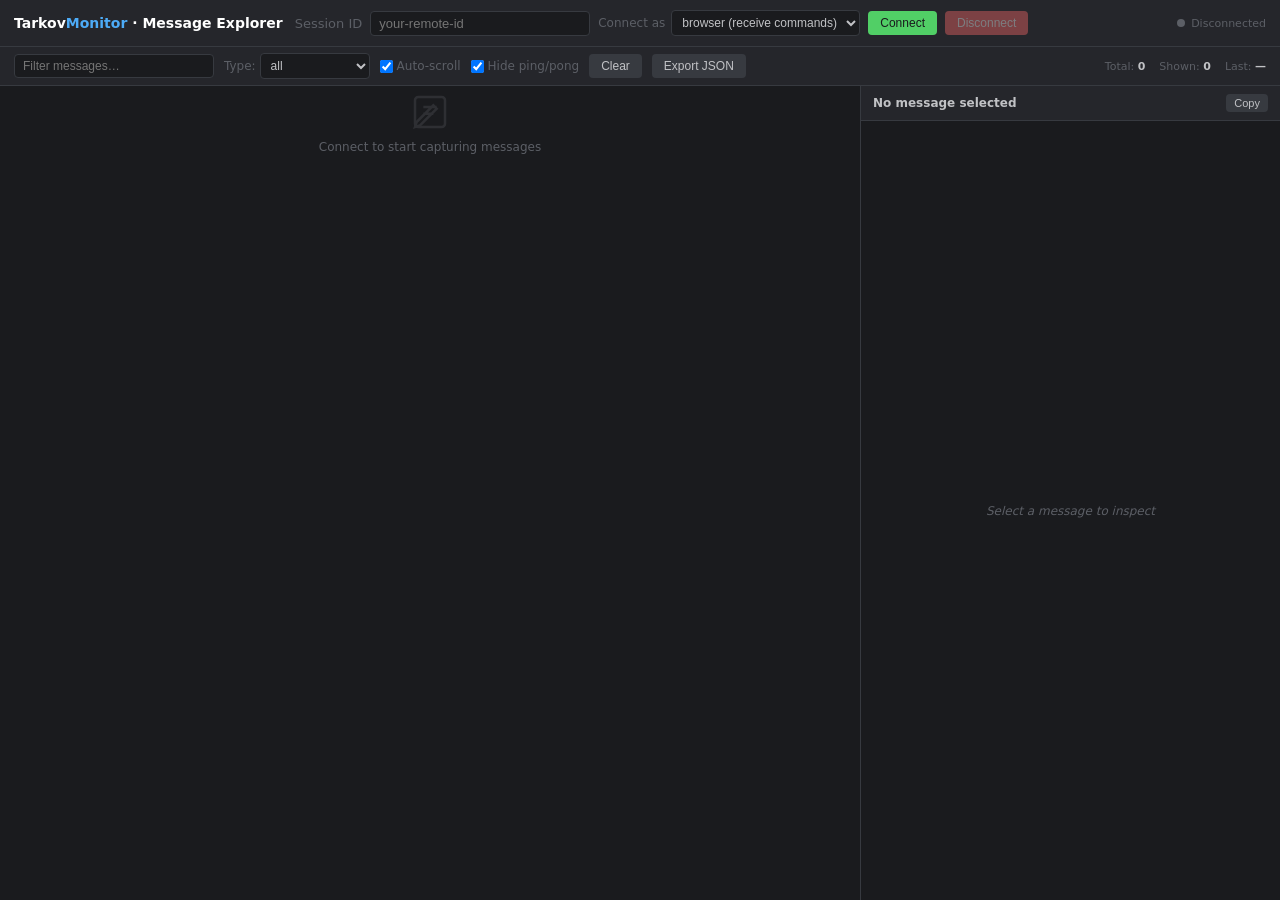
==== docs/tools/message-explorer.html @ 43ceb2dc "tools: add WebSocket message explorer for debugging remote map control Standalone HTML file that con" ====
<!doctype html>
<html lang="en">
<head>
<meta charset="UTF-8">
<title>TarkovMonitor — Message Explorer</title>
<style>
  *, *::before, *::after { box-sizing: border-box; margin: 0; padding: 0; }

  :root {
    --bg:       #1a1b1e;
    --surface:  #25262b;
    --border:   #373a40;
    --text:     #c1c2c5;
    --muted:    #5c5f66;
    --accent:   #4dabf7;
    --green:    #51cf66;
    --red:      #ff6b6b;
    --yellow:   #ffd43b;
    --orange:   #ff922b;

    --json-key:    #74c0fc;
    --json-str:    #a9e34b;
    --json-num:    #ffa94d;
    --json-bool:   #ff8787;
    --json-null:   #868e96;
  }

  body { background: var(--bg); color: var(--text); font-family: system-ui, sans-serif; font-size: 13px; height: 100vh; display: flex; flex-direction: column; overflow: hidden; }

  /* ── Header ─────────────────────────────────────────────── */
  header { padding: 10px 14px; background: var(--surface); border-bottom: 1px solid var(--border); display: flex; align-items: center; gap: 12px; flex-shrink: 0; }
  header h1 { font-size: 14px; font-weight: 600; color: #fff; white-space: nowrap; }
  header h1 span { color: var(--accent); }

  .connect-row { display: flex; align-items: center; gap: 8px; flex: 1; }
  .connect-row label { color: var(--muted); white-space: nowrap; }
  .connect-row input { background: var(--bg); border: 1px solid var(--border); color: var(--text); padding: 4px 8px; border-radius: 4px; font-size: 13px; width: 220px; }
  .connect-row input:focus { outline: none; border-color: var(--accent); }

  .suffix-row { display: flex; align-items: center; gap: 6px; }
  .suffix-row label { color: var(--muted); font-size: 12px; white-space: nowrap; }
  .suffix-row select { background: var(--bg); border: 1px solid var(--border); color: var(--text); padding: 4px 6px; border-radius: 4px; font-size: 12px; }

  button { padding: 5px 12px; border: none; border-radius: 4px; cursor: pointer; font-size: 12px; font-weight: 500; transition: opacity .15s; }
  button:hover { opacity: .85; }
  button:disabled { opacity: .4; cursor: default; }

  .btn-connect    { background: var(--green);  color: #1a1b1e; }
  .btn-disconnect { background: var(--red);    color: #fff; }
  .btn-clear      { background: var(--border); color: var(--text); }
  .btn-export     { background: var(--border); color: var(--text); }

  .status-dot { width: 8px; height: 8px; border-radius: 50%; background: var(--muted); flex-shrink: 0; transition: background .3s; }
  .status-dot.connected    { background: var(--green); box-shadow: 0 0 6px var(--green); }
  .status-dot.connecting   { background: var(--yellow); }
  .status-dot.disconnected { background: var(--red); }
  .status-label { font-size: 11px; color: var(--muted); white-space: nowrap; }

  /* ── Toolbar ─────────────────────────────────────────────── */
  .toolbar { padding: 6px 14px; background: var(--surface); border-bottom: 1px solid var(--border); display: flex; align-items: center; gap: 10px; flex-shrink: 0; }
  .toolbar input[type="text"] { background: var(--bg); border: 1px solid var(--border); color: var(--text); padding: 4px 8px; border-radius: 4px; font-size: 12px; width: 200px; }
  .toolbar input[type="text"]:focus { outline: none; border-color: var(--accent); }
  .toolbar label { color: var(--muted); font-size: 12px; display: flex; align-items: center; gap: 4px; cursor: pointer; }
  .toolbar select { background: var(--bg); border: 1px solid var(--border); color: var(--text); padding: 4px 6px; border-radius: 4px; font-size: 12px; }

  .stats { margin-left: auto; display: flex; gap: 14px; font-size: 11px; color: var(--muted); }
  .stats span b { color: var(--text); }

  /* ── Main layout ─────────────────────────────────────────── */
  .main { display: flex; flex: 1; overflow: hidden; }

  /* ── Message list ────────────────────────────────────────── */
  .msg-list { flex: 1; overflow-y: auto; padding: 6px 0; }

  .msg-item { display: flex; gap: 10px; padding: 5px 14px; border-bottom: 1px solid transparent; cursor: pointer; transition: background .1s; }
  .msg-item:hover { background: rgba(255,255,255,.03); }
  .msg-item.selected { background: rgba(77,171,247,.08); border-left: 2px solid var(--accent); padding-left: 12px; }
  .msg-item.highlight { border-left: 2px solid var(--orange); padding-left: 12px; }

  .msg-time { color: var(--muted); font-size: 11px; font-family: monospace; white-space: nowrap; padding-top: 1px; }
  .msg-dir  { font-size: 10px; font-weight: 700; width: 16px; text-align: center; flex-shrink: 0; }
  .msg-dir.in  { color: var(--green); }
  .msg-dir.out { color: var(--accent); }
  .msg-badge { font-size: 10px; font-weight: 600; padding: 1px 6px; border-radius: 3px; white-space: nowrap; flex-shrink: 0; background: var(--border); color: var(--text); align-self: flex-start; margin-top: 1px; }
  .msg-badge.playerPosition { background: #1c4a2e; color: var(--green); }
  .msg-badge.map            { background: #1c3a5c; color: var(--accent); }
  .msg-badge.ping           { background: #2c2c2c; color: var(--muted); }
  .msg-badge.pong           { background: #2c2c2c; color: var(--muted); }
  .msg-preview { color: var(--muted); font-size: 11px; font-family: monospace; overflow: hidden; text-overflow: ellipsis; white-space: nowrap; flex: 1; }

  /* ── Detail panel ────────────────────────────────────────── */
  .detail { width: 420px; border-left: 1px solid var(--border); display: flex; flex-direction: column; overflow: hidden; flex-shrink: 0; }
  .detail-header { padding: 8px 12px; background: var(--surface); border-bottom: 1px solid var(--border); display: flex; align-items: center; justify-content: space-between; flex-shrink: 0; }
  .detail-header h3 { font-size: 12px; font-weight: 600; color: var(--text); }
  .detail-actions { display: flex; gap: 6px; }
  .btn-copy { background: var(--border); color: var(--text); font-size: 11px; padding: 3px 8px; }

  .detail-body { flex: 1; overflow-y: auto; padding: 10px 12px; font-family: monospace; font-size: 12px; line-height: 1.6; }
  .detail-empty { display: flex; align-items: center; justify-content: center; flex: 1; color: var(--muted); font-size: 12px; font-style: italic; }

  /* JSON syntax */
  .jk { color: var(--json-key); }
  .js { color: var(--json-str); }
  .jn { color: var(--json-num); }
  .jb { color: var(--json-bool); }
  .jz { color: var(--json-null); }

  /* Scrollbar */
  ::-webkit-scrollbar { width: 6px; }
  ::-webkit-scrollbar-track { background: var(--bg); }
  ::-webkit-scrollbar-thumb { background: var(--border); border-radius: 3px; }

  .empty-state { display: flex; flex-direction: column; align-items: center; justify-content: center; flex: 1; gap: 8px; color: var(--muted); }
  .empty-state svg { opacity: .3; }
  .empty-state p { font-size: 12px; }
</style>
</head>
<body>

<!-- Header / Connection -->
<header>
  <h1>Tarkov<span>Monitor</span> · Message Explorer</h1>
  <div class="connect-row">
    <label>Session ID</label>
    <input id="sessionId" type="text" placeholder="your-remote-id" />
    <div class="suffix-row">
      <label>Connect as</label>
      <select id="suffix">
        <option value="">browser (receive commands)</option>
        <option value="-tm">-tm (TarkovMonitor sender)</option>
        <option value="-spy">-spy (passive listener)</option>
        <option value="custom">custom…</option>
      </select>
      <input id="customSuffix" type="text" placeholder="-custom" style="display:none;width:90px;" />
    </div>
    <button class="btn-connect" id="btnConnect" onclick="connect()">Connect</button>
    <button class="btn-disconnect" id="btnDisconnect" onclick="disconnect()" disabled>Disconnect</button>
  </div>
  <div style="display:flex;align-items:center;gap:6px;">
    <div class="status-dot" id="statusDot"></div>
    <span class="status-label" id="statusLabel">Disconnected</span>
  </div>
</header>

<!-- Toolbar -->
<div class="toolbar">
  <input type="text" id="filterText" placeholder="Filter messages…" oninput="renderList()" />
  <label>Type:
    <select id="filterType" onchange="renderList()">
      <option value="">all</option>
      <option value="playerPosition">playerPosition</option>
      <option value="map">map</option>
      <option value="ping">ping/pong</option>
      <option value="command">command</option>
    </select>
  </label>
  <label><input type="checkbox" id="autoScroll" checked /> Auto-scroll</label>
  <label><input type="checkbox" id="hidePing" checked onchange="renderList()" /> Hide ping/pong</label>
  <button class="btn-clear" onclick="clearMessages()">Clear</button>
  <button class="btn-export" onclick="exportMessages()">Export JSON</button>
  <div class="stats">
    <span>Total: <b id="statTotal">0</b></span>
    <span>Shown: <b id="statShown">0</b></span>
    <span>Last: <b id="statLast">—</b></span>
  </div>
</div>

<!-- Main -->
<div class="main">
  <div class="msg-list" id="msgList">
    <div class="empty-state" id="emptyState">
      <svg width="40" height="40" viewBox="0 0 24 24" fill="none" stroke="currentColor" stroke-width="1.5">
        <path d="M8 9h8M8 13h6M6 20l-3 1 1-3 10-10 2 2L6 20z"/>
        <rect x="3" y="3" width="18" height="18" rx="2" ry="2"/>
      </svg>
      <p>Connect to start capturing messages</p>
    </div>
  </div>

  <div class="detail" id="detailPanel">
    <div class="detail-header">
      <h3 id="detailTitle">No message selected</h3>
      <div class="detail-actions">
        <button class="btn-copy" onclick="copyDetail()">Copy</button>
      </div>
    </div>
    <div class="detail-empty" id="detailEmpty">Select a message to inspect</div>
    <div class="detail-body" id="detailBody" style="display:none"></div>
  </div>
</div>

<script>
// ── State ────────────────────────────────────────────────────
let ws = null;
let messages = [];
let selectedIdx = null;

// ── WebSocket ────────────────────────────────────────────────
function getUrl() {
  const id = document.getElementById('sessionId').value.trim();
  const suffixSel = document.getElementById('suffix').value;
  const suffix = suffixSel === 'custom'
    ? document.getElementById('customSuffix').value.trim()
    : suffixSel;
  return `wss://socket.tarkov.dev?sessionid=${id}${suffix}`;
}

function connect() {
  const id = document.getElementById('sessionId').value.trim();
  if (!id) { alert('Enter a session ID first.'); return; }

  setStatus('connecting');
  document.getElementById('btnConnect').disabled = true;

  const url = getUrl();
  ws = new WebSocket(url);

  ws.onopen = () => {
    setStatus('connected');
    document.getElementById('btnDisconnect').disabled = false;
    addMessage({ _dir: 'sys', _raw: `Connected to ${url}`, type: 'sys' });
  };

  ws.onmessage = (e) => {
    let parsed;
    try { parsed = JSON.parse(e.data); } catch { parsed = { _unparsed: e.data }; }
    parsed._dir = 'in';
    parsed._raw = e.data;
    addMessage(parsed);
  };

  ws.onerror = () => {
    addMessage({ _dir: 'sys', _raw: 'WebSocket error', type: 'error' });
  };

  ws.onclose = (e) => {
    setStatus('disconnected');
    document.getElementById('btnConnect').disabled = false;
    document.getElementById('btnDisconnect').disabled = true;
    addMessage({ _dir: 'sys', _raw: `Disconnected (code ${e.code})`, type: 'sys' });
  };
}

function disconnect() {
  if (ws) { ws.close(); ws = null; }
}

// ── Messages ─────────────────────────────────────────────────
function addMessage(msg) {
  msg._ts = new Date();
  msg._idx = messages.length;
  messages.push(msg);
  updateStats();
  renderList();

  // Auto-scroll
  if (document.getElementById('autoScroll').checked) {
    const list = document.getElementById('msgList');
    list.scrollTop = list.scrollHeight;
  }
}

function clearMessages() {
  messages = [];
  selectedIdx = null;
  renderList();
  showDetail(null);
  updateStats();
}

// ── Filtering ────────────────────────────────────────────────
function getVisible() {
  const text = document.getElementById('filterText').value.toLowerCase();
  const type = document.getElementById('filterType').value;
  const hidePing = document.getElementById('hidePing').checked;

  return messages.filter(m => {
    // Hide ping/pong
    if (hidePing && (m.type === 'ping' || m.type === 'pong')) return false;
    // Type filter
    if (type) {
      if (type === 'ping' && m.type !== 'ping' && m.type !== 'pong') return false;
      if (type !== 'ping' && type !== 'command') {
        // Match on data.type for commands
        const dataType = m?.data?.type ?? m?.type;
        if (!String(dataType ?? '').includes(type)) return false;
      }
      if (type === 'command' && m.type !== 'command') return false;
    }
    // Text filter
    if (text && !m._raw.toLowerCase().includes(text)) return false;
    return true;
  });
}

// ── Rendering ────────────────────────────────────────────────
function renderList() {
  const visible = getVisible();
  const list = document.getElementById('msgList');
  const empty = document.getElementById('emptyState');

  document.getElementById('statShown').textContent = visible.length;

  if (messages.length === 0) {
    empty.style.display = 'flex';
    // Remove all msg-items
    Array.from(list.querySelectorAll('.msg-item')).forEach(el => el.remove());
    return;
  }
  empty.style.display = 'none';

  // Rebuild list (simple approach — fine for debugging tool)
  Array.from(list.querySelectorAll('.msg-item')).forEach(el => el.remove());

  visible.forEach(m => {
    const el = document.createElement('div');
    el.className = 'msg-item' + (m._idx === selectedIdx ? ' selected' : '');

    const dataType = m?.data?.type;
    const msgType = dataType ?? m?.type ?? '?';
    if (dataType === 'playerPosition') el.classList.add('highlight');

    el.innerHTML = `
      <span class="msg-time">${fmtTime(m._ts)}</span>
      <span class="msg-dir ${m._dir === 'in' ? 'in' : m._dir === 'sys' ? '' : 'out'}">${m._dir === 'in' ? '↓' : m._dir === 'sys' ? '·' : '↑'}</span>
      <span class="msg-badge ${msgType}">${msgType}</span>
      <span class="msg-preview">${preview(m)}</span>
    `;
    el.onclick = () => selectMessage(m._idx);
    list.appendChild(el);
  });
}

function selectMessage(idx) {
  selectedIdx = idx;
  renderList();
  showDetail(messages[idx]);
}

function showDetail(m) {
  const title = document.getElementById('detailTitle');
  const empty = document.getElementById('detailEmpty');
  const body  = document.getElementById('detailBody');

  if (!m) {
    title.textContent = 'No message selected';
    empty.style.display = 'flex';
    body.style.display = 'none';
    return;
  }

  const dataType = m?.data?.type ?? m?.type ?? 'message';
  title.textContent = `${dataType} · ${fmtTime(m._ts)}`;
  empty.style.display = 'none';
  body.style.display = 'block';

  // Pretty-print the raw JSON (excluding internal _ fields)
  const clean = Object.fromEntries(Object.entries(m).filter(([k]) => !k.startsWith('_')));
  body.innerHTML = syntaxHighlight(JSON.stringify(clean, null, 2));
}

function copyDetail() {
  if (selectedIdx === null) return;
  const m = messages[selectedIdx];
  const clean = Object.fromEntries(Object.entries(m).filter(([k]) => !k.startsWith('_')));
  navigator.clipboard.writeText(JSON.stringify(clean, null, 2));
}

function exportMessages() {
  const clean = messages.map(m => Object.fromEntries(Object.entries(m).filter(([k]) => !k.startsWith('_') || k === '_ts')));
  const blob = new Blob([JSON.stringify(clean, null, 2)], { type: 'application/json' });
  const a = document.createElement('a');
  a.href = URL.createObjectURL(blob);
  a.download = `tarkov-messages-${Date.now()}.json`;
  a.click();
}

// ── Helpers ──────────────────────────────────────────────────
function setStatus(s) {
  const dot = document.getElementById('statusDot');
  const lbl = document.getElementById('statusLabel');
  dot.className = `status-dot ${s}`;
  lbl.textContent = s.charAt(0).toUpperCase() + s.slice(1);
}

function updateStats() {
  document.getElementById('statTotal').textContent = messages.length;
  const last = messages.filter(m => m._dir !== 'sys').at(-1);
  document.getElementById('statLast').textContent = last ? fmtTime(last._ts) : '—';
}

function fmtTime(d) {
  if (!d) return '';
  return d.toLocaleTimeString('en-US', { hour12: false }) + '.' + String(d.getMilliseconds()).padStart(3, '0');
}

function preview(m) {
  if (m._dir === 'sys') return m._raw;
  const d = m?.data;
  if (!d) return m._raw?.slice(0, 100) ?? '';
  if (d.type === 'playerPosition') {
    const p = d.position ?? {};
    const zoom = d.zoomLevel !== undefined ? `  zoom=${d.zoomLevel}` : '';
    return `map=${d.map}  x=${fmt(p.x)} y=${fmt(p.y)} z=${fmt(p.z)}  rot=${fmt(d.rotation)}°${zoom}`;
  }
  if (d.type === 'map') return `navigate → ${d.value}`;
  return JSON.stringify(d).slice(0, 120);
}

function fmt(n) { return n !== undefined ? Number(n).toFixed(1) : '?'; }

function syntaxHighlight(json) {
  return json.replace(/("(\\u[a-zA-Z0-9]{4}|\\[^u]|[^\\"])*"(\s*:)?|\b(true|false|null)\b|-?\d+(?:\.\d*)?(?:[eE][+\-]?\d+)?)/g, match => {
    if (/^"/.test(match)) {
      if (/:$/.test(match)) return `<span class="jk">${match}</span>`;
      return `<span class="js">${match}</span>`;
    }
    if (/true|false/.test(match)) return `<span class="jb">${match}</span>`;
    if (/null/.test(match)) return `<span class="jz">${match}</span>`;
    return `<span class="jn">${match}</span>`;
  });
}

// ── Suffix selector ──────────────────────────────────────────
document.getElementById('suffix').addEventListener('change', function() {
  document.getElementById('customSuffix').style.display = this.value === 'custom' ? 'inline-block' : 'none';
});

// Enter key to connect
document.getElementById('sessionId').addEventListener('keydown', e => {
  if (e.key === 'Enter') connect();
});
</script>
</body>
</html>
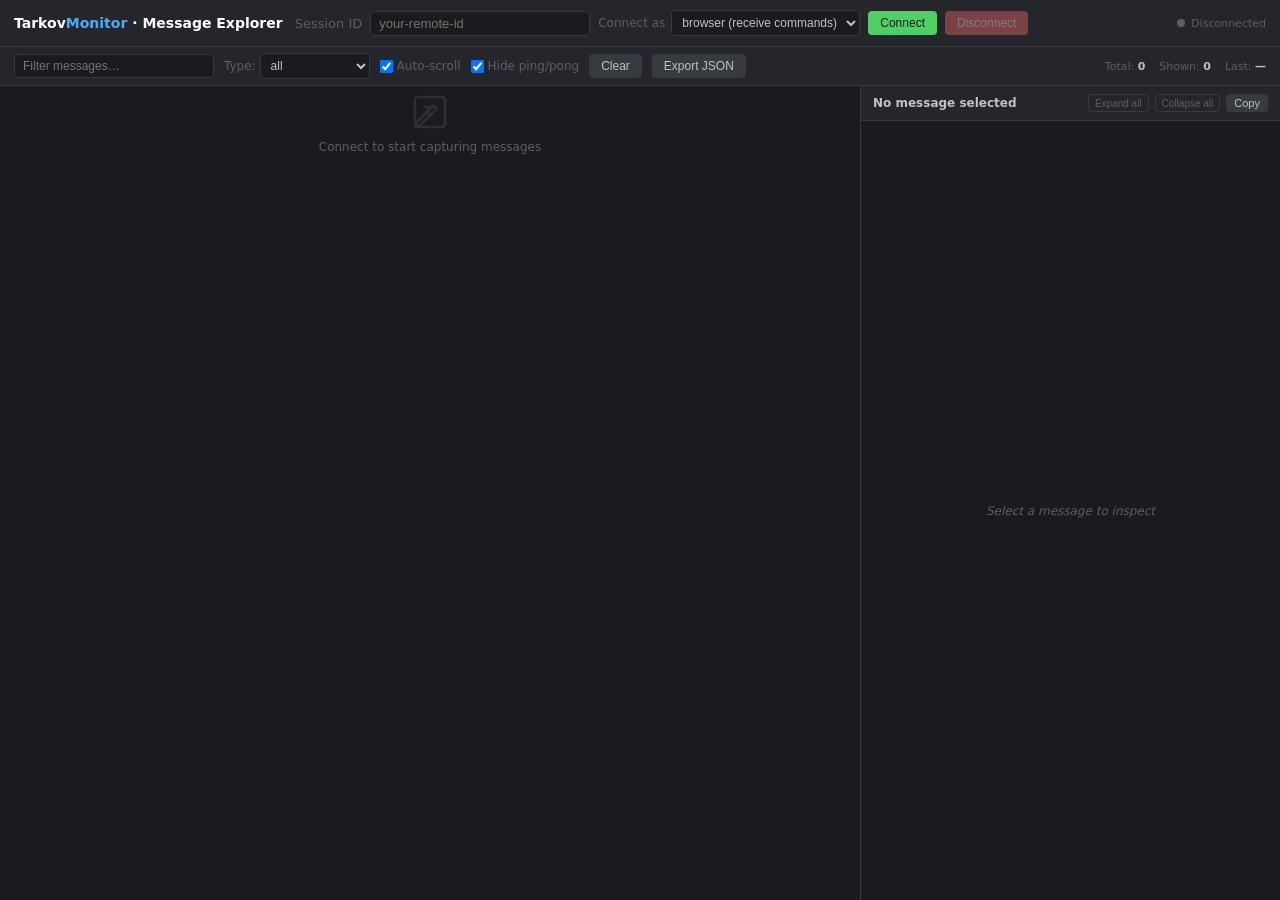
==== commit 4d27d75e: "feat: collapsible JSON tree renderer in message explorer detail panel" ====
--- a/docs/tools/message-explorer.html
+++ b/docs/tools/message-explorer.html
@@ -98,12 +98,22 @@
   .detail-body { flex: 1; overflow-y: auto; padding: 10px 12px; font-family: monospace; font-size: 12px; line-height: 1.6; }
   .detail-empty { display: flex; align-items: center; justify-content: center; flex: 1; color: var(--muted); font-size: 12px; font-style: italic; }
 
-  /* JSON syntax */
+  /* JSON tree */
+  .jt-node { display: block; }
+  .jt-toggle { cursor: pointer; user-select: none; display: inline-flex; align-items: center; }
+  .jt-toggle::before { content: '▾'; display: inline-block; width: 14px; font-size: 10px; color: var(--muted); transition: transform .12s; }
+  .jt-toggle.collapsed::before { transform: rotate(-90deg); }
+  .jt-children { padding-left: 18px; border-left: 1px solid var(--border); margin-left: 4px; }
+  .jt-children.hidden { display: none; }
+  .jt-summary { color: var(--muted); font-size: 11px; }
   .jk { color: var(--json-key); }
   .js { color: var(--json-str); }
   .jn { color: var(--json-num); }
   .jb { color: var(--json-bool); }
   .jz { color: var(--json-null); }
+  .jt-brace { color: var(--muted); }
+  .btn-tree-ctrl { background: transparent; border: 1px solid var(--border); color: var(--muted); font-size: 10px; padding: 1px 6px; border-radius: 3px; }
+  .btn-tree-ctrl:hover { color: var(--text); border-color: var(--text); opacity: 1; }
 
   /* Scrollbar */
   ::-webkit-scrollbar { width: 6px; }
@@ -181,6 +191,8 @@
     <div class="detail-header">
       <h3 id="detailTitle">No message selected</h3>
       <div class="detail-actions">
+        <button class="btn-tree-ctrl" onclick="treeExpandAll()">Expand all</button>
+        <button class="btn-tree-ctrl" onclick="treeCollapseAll()">Collapse all</button>
         <button class="btn-copy" onclick="copyDetail()">Copy</button>
       </div>
     </div>
@@ -224,6 +236,12 @@
   ws.onmessage = (e) => {
     let parsed;
     try { parsed = JSON.parse(e.data); } catch { parsed = { _unparsed: e.data }; }
+
+    // Keep-alive: respond to server pings
+    if (parsed.type === 'ping') {
+      ws.send(JSON.stringify({ type: 'pong' }));
+    }
+
     parsed._dir = 'in';
     parsed._raw = e.data;
     addMessage(parsed);
@@ -354,9 +372,9 @@
   empty.style.display = 'none';
   body.style.display = 'block';
 
-  // Pretty-print the raw JSON (excluding internal _ fields)
   const clean = Object.fromEntries(Object.entries(m).filter(([k]) => !k.startsWith('_')));
-  body.innerHTML = syntaxHighlight(JSON.stringify(clean, null, 2));
+  body.innerHTML = '';
+  body.appendChild(buildTree(clean));
 }
 
 function copyDetail() {
@@ -409,16 +427,83 @@
 
 function fmt(n) { return n !== undefined ? Number(n).toFixed(1) : '?'; }
 
-function syntaxHighlight(json) {
-  return json.replace(/("(\\u[a-zA-Z0-9]{4}|\\[^u]|[^\\"])*"(\s*:)?|\b(true|false|null)\b|-?\d+(?:\.\d*)?(?:[eE][+\-]?\d+)?)/g, match => {
-    if (/^"/.test(match)) {
-      if (/:$/.test(match)) return `<span class="jk">${match}</span>`;
-      return `<span class="js">${match}</span>`;
-    }
-    if (/true|false/.test(match)) return `<span class="jb">${match}</span>`;
-    if (/null/.test(match)) return `<span class="jz">${match}</span>`;
-    return `<span class="jn">${match}</span>`;
+// ── JSON tree renderer ───────────────────────────────────────
+function buildTree(value, key) {
+  const wrap = document.createElement('div');
+  wrap.className = 'jt-node';
+
+  const isObj   = value !== null && typeof value === 'object' && !Array.isArray(value);
+  const isArr   = Array.isArray(value);
+  const isLeaf  = !isObj && !isArr;
+
+  // Key prefix (when inside an object)
+  const keySpan = key !== undefined
+    ? Object.assign(document.createElement('span'), { className: 'jk', textContent: `"${key}": ` })
+    : null;
+
+  if (isLeaf) {
+    if (keySpan) wrap.appendChild(keySpan);
+    wrap.appendChild(leafSpan(value));
+    return wrap;
+  }
+
+  // Collapsible container
+  const entries = isObj ? Object.entries(value) : value.map((v, i) => [i, v]);
+  const open  = isObj ? '{' : '[';
+  const close = isObj ? '}' : ']';
+  const count = entries.length;
+
+  const toggle = document.createElement('span');
+  toggle.className = 'jt-toggle';
+
+  if (keySpan) toggle.appendChild(keySpan);
+  toggle.appendChild(Object.assign(document.createElement('span'), { className: 'jt-brace', textContent: open }));
+
+  const summary = Object.assign(document.createElement('span'), {
+    className: 'jt-summary',
+    textContent: ` ${count} ${isObj ? 'key' : 'item'}${count !== 1 ? 's' : ''} `,
   });
+  toggle.appendChild(summary);
+
+  const children = document.createElement('div');
+  children.className = 'jt-children';
+  for (const [k, v] of entries) {
+    children.appendChild(buildTree(v, isObj ? k : undefined));
+  }
+
+  const closeSpan = Object.assign(document.createElement('span'), { className: 'jt-brace', textContent: close });
+
+  toggle.onclick = () => {
+    const collapsed = toggle.classList.toggle('collapsed');
+    children.classList.toggle('hidden', collapsed);
+    summary.style.display = collapsed ? 'inline' : 'none';
+    closeSpan.style.display = collapsed ? 'none' : 'inline';
+  };
+  summary.style.display = 'none'; // starts expanded
+
+  wrap.appendChild(toggle);
+  wrap.appendChild(children);
+  wrap.appendChild(closeSpan);
+  return wrap;
+}
+
+function leafSpan(value) {
+  const s = document.createElement('span');
+  if (value === null)            { s.className = 'jz'; s.textContent = 'null'; }
+  else if (typeof value === 'boolean') { s.className = 'jb'; s.textContent = String(value); }
+  else if (typeof value === 'number')  { s.className = 'jn'; s.textContent = String(value); }
+  else                                 { s.className = 'js'; s.textContent = `"${String(value).replace(/\\/g,'\\\\').replace(/"/g,'\\"')}"`;  }
+  return s;
+}
+
+function treeExpandAll() {
+  const body = document.getElementById('detailBody');
+  body.querySelectorAll('.jt-toggle.collapsed').forEach(t => t.click());
+}
+
+function treeCollapseAll() {
+  const body = document.getElementById('detailBody');
+  body.querySelectorAll('.jt-toggle:not(.collapsed)').forEach(t => t.click());
 }
 
 // ── Suffix selector ──────────────────────────────────────────
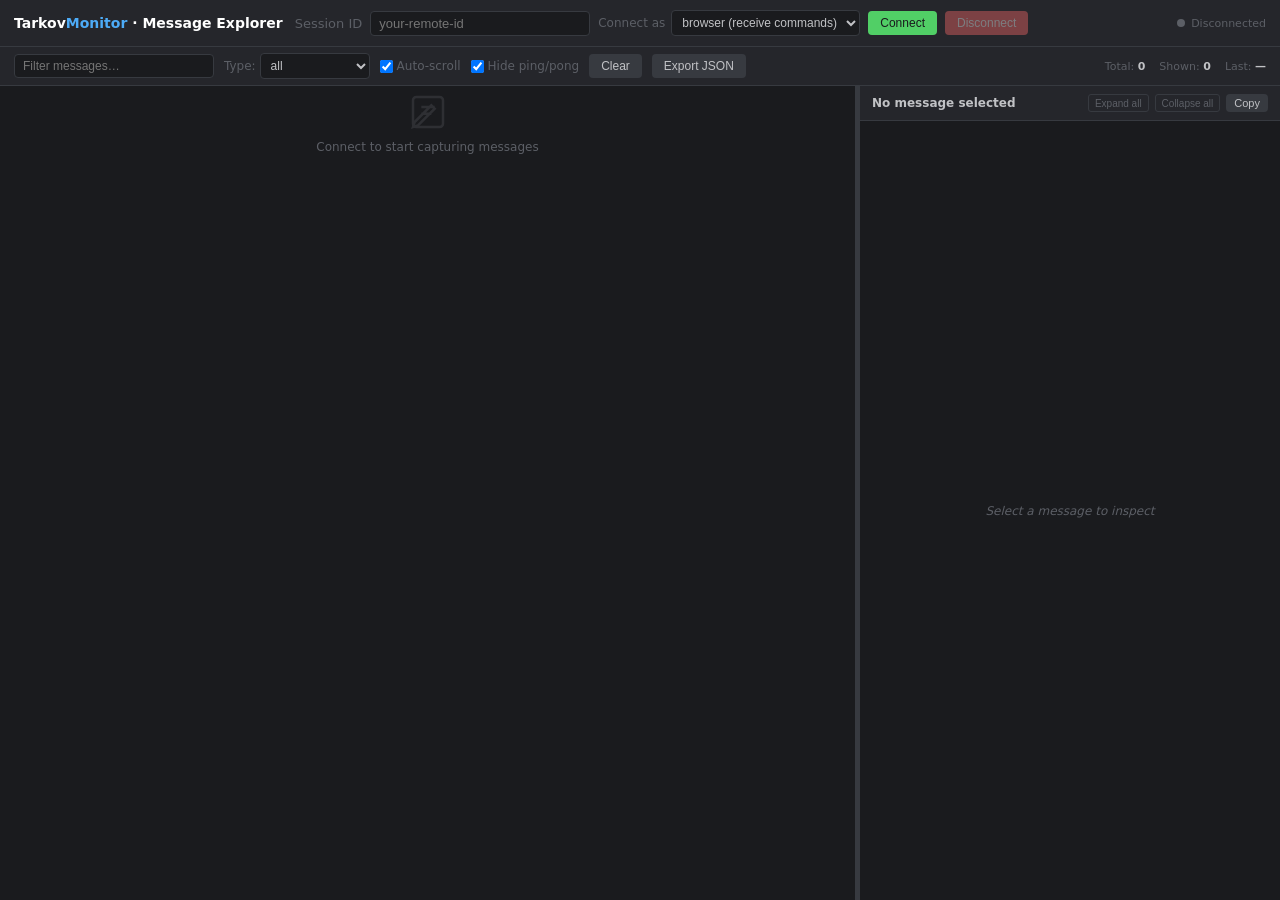
==== commit 968e4666: "feat: resizable message list / detail panes in message explorer" ====
--- a/docs/tools/message-explorer.html
+++ b/docs/tools/message-explorer.html
@@ -88,8 +88,12 @@
   .msg-badge.pong           { background: #2c2c2c; color: var(--muted); }
   .msg-preview { color: var(--muted); font-size: 11px; font-family: monospace; overflow: hidden; text-overflow: ellipsis; white-space: nowrap; flex: 1; }
 
+  /* ── Resize handle ──────────────────────────────────────── */
+  .resizer { width: 5px; background: var(--border); cursor: col-resize; flex-shrink: 0; transition: background .15s; }
+  .resizer:hover, .resizer.dragging { background: var(--accent); }
+
   /* ── Detail panel ────────────────────────────────────────── */
-  .detail { width: 420px; border-left: 1px solid var(--border); display: flex; flex-direction: column; overflow: hidden; flex-shrink: 0; }
+  .detail { width: 420px; border-left: none; display: flex; flex-direction: column; overflow: hidden; flex-shrink: 0; }
   .detail-header { padding: 8px 12px; background: var(--surface); border-bottom: 1px solid var(--border); display: flex; align-items: center; justify-content: space-between; flex-shrink: 0; }
   .detail-header h3 { font-size: 12px; font-weight: 600; color: var(--text); }
   .detail-actions { display: flex; gap: 6px; }
@@ -177,7 +181,7 @@
 
 <!-- Main -->
 <div class="main">
-  <div class="msg-list" id="msgList">
+  <div class="msg-list" id="msgList" style="min-width:200px;">
     <div class="empty-state" id="emptyState">
       <svg width="40" height="40" viewBox="0 0 24 24" fill="none" stroke="currentColor" stroke-width="1.5">
         <path d="M8 9h8M8 13h6M6 20l-3 1 1-3 10-10 2 2L6 20z"/>
@@ -187,6 +191,7 @@
     </div>
   </div>
 
+  <div class="resizer" id="resizer"></div>
   <div class="detail" id="detailPanel">
     <div class="detail-header">
       <h3 id="detailTitle">No message selected</h3>
@@ -515,6 +520,39 @@
 document.getElementById('sessionId').addEventListener('keydown', e => {
   if (e.key === 'Enter') connect();
 });
+
+// ── Resizable panes ──────────────────────────────────────────
+(function() {
+  const resizer = document.getElementById('resizer');
+  const detail  = document.getElementById('detailPanel');
+  const main    = document.querySelector('.main');
+  let startX, startW;
+
+  resizer.addEventListener('mousedown', e => {
+    startX = e.clientX;
+    startW = detail.getBoundingClientRect().width;
+    resizer.classList.add('dragging');
+    document.body.style.cursor = 'col-resize';
+    document.body.style.userSelect = 'none';
+
+    function onMove(e) {
+      const delta = startX - e.clientX;
+      const newW  = Math.max(200, Math.min(startW + delta, main.getBoundingClientRect().width - 250));
+      detail.style.width = newW + 'px';
+    }
+
+    function onUp() {
+      resizer.classList.remove('dragging');
+      document.body.style.cursor = '';
+      document.body.style.userSelect = '';
+      document.removeEventListener('mousemove', onMove);
+      document.removeEventListener('mouseup', onUp);
+    }
+
+    document.addEventListener('mousemove', onMove);
+    document.addEventListener('mouseup', onUp);
+  });
+})();
 </script>
 </body>
 </html>
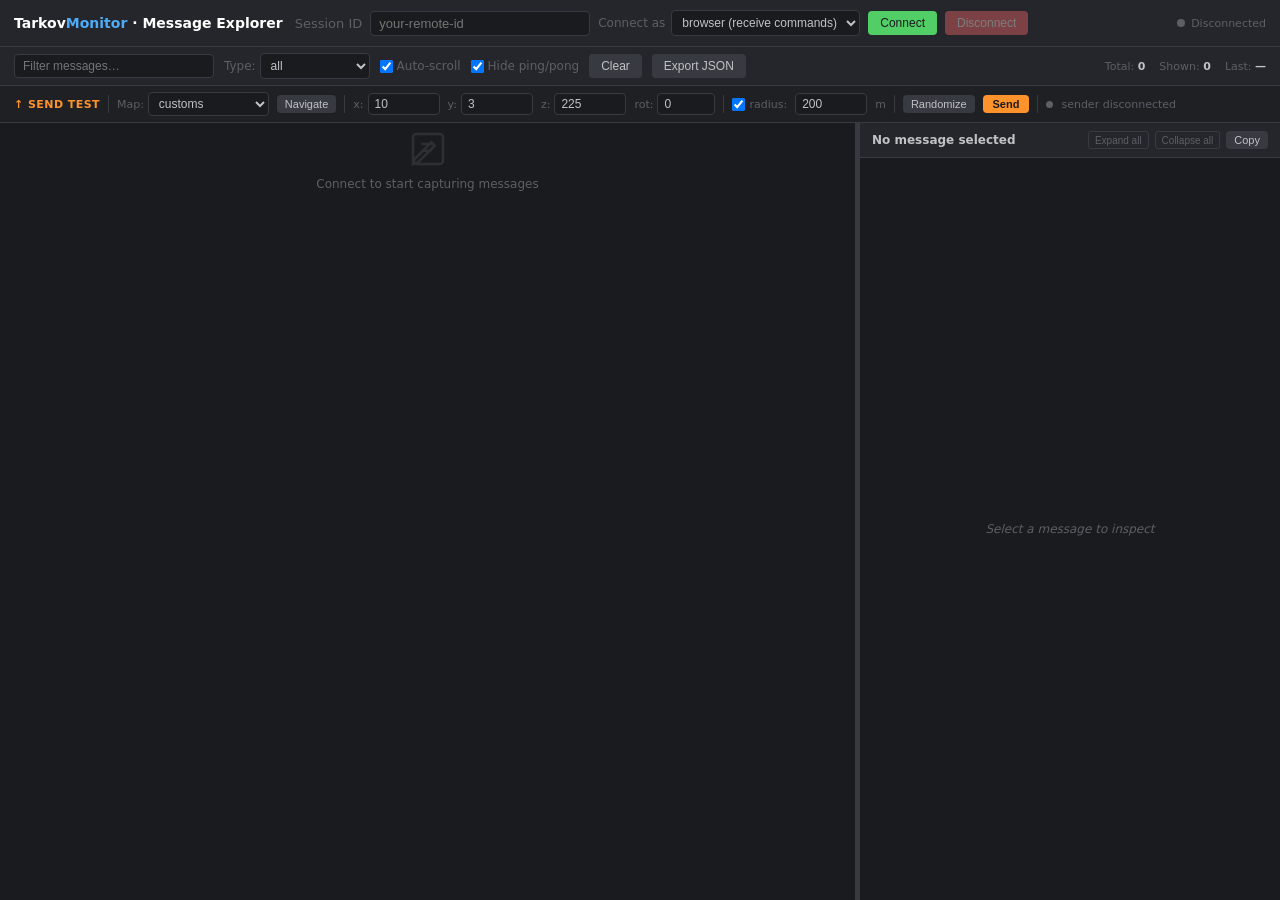
==== commit 908bb4f5: "feat: replace zoom level with view radius for remote map location - Switch protocol field from zoomL" ====
--- a/docs/tools/message-explorer.html
+++ b/docs/tools/message-explorer.html
@@ -127,6 +127,21 @@
   .empty-state { display: flex; flex-direction: column; align-items: center; justify-content: center; flex: 1; gap: 8px; color: var(--muted); }
   .empty-state svg { opacity: .3; }
   .empty-state p { font-size: 12px; }
+
+  /* ── Test Sender ─────────────────────────────────────────── */
+  .sender-panel { padding: 6px 14px; background: #1e2024; border-bottom: 1px solid var(--border); display: flex; align-items: center; gap: 8px; flex-shrink: 0; flex-wrap: wrap; }
+  .sender-label { font-size: 11px; font-weight: 600; color: var(--orange); white-space: nowrap; letter-spacing: .04em; }
+  .sender-panel label { color: var(--muted); font-size: 11px; white-space: nowrap; display: flex; align-items: center; gap: 4px; }
+  .sender-panel select { background: var(--bg); border: 1px solid var(--border); color: var(--text); padding: 3px 6px; border-radius: 4px; font-size: 12px; }
+  .sender-panel input[type="number"] { background: var(--bg); border: 1px solid var(--border); color: var(--text); padding: 3px 6px; border-radius: 4px; font-size: 12px; width: 72px; }
+  .sender-panel input[type="number"]:focus { outline: none; border-color: var(--accent); }
+  .sender-divider { width: 1px; height: 18px; background: var(--border); flex-shrink: 0; }
+  .btn-randomize { background: var(--border); color: var(--text); font-size: 11px; padding: 3px 8px; }
+  .btn-send-pos  { background: var(--orange); color: #1a1b1e; font-size: 11px; padding: 3px 10px; font-weight: 600; }
+  .sender-status-dot { width: 7px; height: 7px; border-radius: 50%; background: var(--muted); flex-shrink: 0; }
+  .sender-status-dot.connected { background: var(--green); box-shadow: 0 0 5px var(--green); }
+  .sender-status-dot.connecting { background: var(--yellow); }
+  #senderStatusText { font-size: 11px; color: var(--muted); }
 </style>
 </head>
 <body>
@@ -179,6 +194,42 @@
   </div>
 </div>
 
+<!-- Test Sender -->
+<div class="sender-panel">
+  <span class="sender-label">↑ SEND TEST</span>
+  <div class="sender-divider"></div>
+  <label>Map:
+    <select id="sendMap" onchange="applyMapDefaults()">
+      <option value="customs">customs</option>
+      <option value="factory">factory</option>
+      <option value="woods">woods</option>
+      <option value="interchange">interchange</option>
+      <option value="reserve">reserve</option>
+      <option value="shoreline">shoreline</option>
+      <option value="lighthouse">lighthouse</option>
+      <option value="streets-of-tarkov">streets-of-tarkov</option>
+      <option value="ground-zero">ground-zero</option>
+      <option value="the-lab">the-lab</option>
+    </select>
+  </label>
+  <button class="btn-randomize" onclick="sendNavigate()">Navigate</button>
+  <div class="sender-divider"></div>
+  <label>x: <input type="number" id="sendX" value="10" step="1" /></label>
+  <label>y: <input type="number" id="sendY" value="3" step="1" /></label>
+  <label>z: <input type="number" id="sendZ" value="225" step="1" /></label>
+  <label>rot: <input type="number" id="sendRot" value="0" step="1" min="0" max="360" style="width:58px;" /></label>
+  <div class="sender-divider"></div>
+  <label><input type="checkbox" id="sendIncludeRadius" checked /> radius:</label>
+  <input type="number" id="sendRadiusVal" value="200" min="10" max="5000" step="25" />
+  <span style="font-size:11px;color:var(--muted);">m</span>
+  <div class="sender-divider"></div>
+  <button class="btn-randomize" onclick="randomizePosition()">Randomize</button>
+  <button class="btn-send-pos" onclick="sendTestPosition()">Send</button>
+  <div class="sender-divider"></div>
+  <div class="sender-status-dot" id="senderDot"></div>
+  <span id="senderStatusText">sender disconnected</span>
+</div>
+
 <!-- Main -->
 <div class="main">
   <div class="msg-list" id="msgList" style="min-width:200px;">
@@ -423,8 +474,8 @@
   if (!d) return m._raw?.slice(0, 100) ?? '';
   if (d.type === 'playerPosition') {
     const p = d.position ?? {};
-    const zoom = d.zoomLevel !== undefined ? `  zoom=${d.zoomLevel}` : '';
-    return `map=${d.map}  x=${fmt(p.x)} y=${fmt(p.y)} z=${fmt(p.z)}  rot=${fmt(d.rotation)}°${zoom}`;
+    const radius = d.viewRadius !== undefined ? `  radius=${d.viewRadius}m` : '';
+    return `map=${d.map}  x=${fmt(p.x)} y=${fmt(p.y)} z=${fmt(p.z)}  rot=${fmt(d.rotation)}°${radius}`;
   }
   if (d.type === 'map') return `navigate → ${d.value}`;
   return JSON.stringify(d).slice(0, 120);
@@ -511,6 +562,128 @@
   body.querySelectorAll('.jt-toggle:not(.collapsed)').forEach(t => t.click());
 }
 
+// ── Test Sender ──────────────────────────────────────────────
+const MAP_DEFAULTS = {
+  'customs':           { x: 10,   y: 3,   z: 225,  jitter: 120 },
+  'factory':           { x: -2,   y: 5,   z: -18,  jitter: 40  },
+  'woods':             { x: -200, y: 8,   z: 160,  jitter: 250 },
+  'interchange':       { x: 120,  y: -3,  z: -7,   jitter: 150 },
+  'reserve':           { x: -15,  y: -10, z: 55,   jitter: 150 },
+  'shoreline':         { x: 395,  y: 5,   z: 25,   jitter: 300 },
+  'lighthouse':        { x: -430, y: 2,   z: -300, jitter: 250 },
+  'streets-of-tarkov': { x: -265, y: 5,   z: 218,  jitter: 200 },
+  'ground-zero':       { x: 115,  y: 5,   z: -10,  jitter: 100 },
+  'the-lab':           { x: 0,    y: -6,  z: 0,    jitter: 80  },
+};
+
+let senderWs = null;
+
+function setSenderStatus(s, text) {
+  const dot = document.getElementById('senderDot');
+  const lbl = document.getElementById('senderStatusText');
+  dot.className = 'sender-status-dot ' + s;
+  lbl.textContent = text;
+}
+
+function applyMapDefaults() {
+  const map = document.getElementById('sendMap').value;
+  const d = MAP_DEFAULTS[map] ?? { x: 0, y: 0, z: 0, jitter: 100 };
+  document.getElementById('sendX').value = d.x;
+  document.getElementById('sendY').value = d.y;
+  document.getElementById('sendZ').value = d.z;
+}
+
+function randomizePosition() {
+  const map = document.getElementById('sendMap').value;
+  const d = MAP_DEFAULTS[map] ?? { x: 0, y: 0, z: 0, jitter: 100 };
+  const j = d.jitter;
+  const rnd = (base, range) => Math.round((base + (Math.random() - 0.5) * 2 * range) * 10) / 10;
+  document.getElementById('sendX').value = rnd(d.x, j);
+  document.getElementById('sendY').value = rnd(d.y, 5);
+  document.getElementById('sendZ').value = rnd(d.z, j);
+  document.getElementById('sendRot').value = Math.round(Math.random() * 360);
+}
+
+function ensureSenderConnected(sessionId) {
+  return new Promise((resolve, reject) => {
+    if (senderWs && senderWs.readyState === WebSocket.OPEN) { resolve(); return; }
+    if (senderWs) { senderWs.close(); senderWs = null; }
+
+    const url = `wss://socket.tarkov.dev?sessionid=${sessionId}-tm`;
+    setSenderStatus('connecting', 'sender connecting…');
+    senderWs = new WebSocket(url);
+
+    senderWs.onopen = () => {
+      setSenderStatus('connected', 'sender ready');
+      resolve();
+    };
+    senderWs.onerror = () => {
+      setSenderStatus('', 'sender error');
+      reject(new Error('Sender WebSocket error'));
+    };
+    senderWs.onclose = () => {
+      setSenderStatus('', 'sender disconnected');
+      senderWs = null;
+    };
+    senderWs.onmessage = (e) => {
+      // Respond to pings from relay
+      try {
+        const p = JSON.parse(e.data);
+        if (p.type === 'ping') senderWs.send(JSON.stringify({ type: 'pong' }));
+      } catch {}
+    };
+  });
+}
+
+async function sendNavigate() {
+  const sessionId = document.getElementById('sessionId').value.trim();
+  if (!sessionId) { alert('Enter a Session ID in the header first.'); return; }
+
+  const map = document.getElementById('sendMap').value;
+
+  try { await ensureSenderConnected(sessionId); } catch (err) { alert('Could not connect sender: ' + err.message); return; }
+
+  const payload = { type: 'command', sessionID: sessionId, data: { type: 'map', value: map } };
+  senderWs.send(JSON.stringify(payload));
+
+  const echo = JSON.parse(JSON.stringify(payload));
+  echo._dir = 'out';
+  echo._raw = JSON.stringify(payload);
+  addMessage(echo);
+}
+
+async function sendTestPosition() {
+  const sessionId = document.getElementById('sessionId').value.trim();
+  if (!sessionId) { alert('Enter a Session ID in the header first.'); return; }
+
+  const map      = document.getElementById('sendMap').value;
+  const x        = parseFloat(document.getElementById('sendX').value) || 0;
+  const y        = parseFloat(document.getElementById('sendY').value) || 0;
+  const z        = parseFloat(document.getElementById('sendZ').value) || 0;
+  const rot      = parseFloat(document.getElementById('sendRot').value) || 0;
+  const withRad  = document.getElementById('sendIncludeRadius').checked;
+  const radius   = parseInt(document.getElementById('sendRadiusVal').value, 10) || 200;
+
+  try {
+    await ensureSenderConnected(sessionId);
+  } catch (err) {
+    alert('Could not connect sender: ' + err.message);
+    return;
+  }
+
+  const data = { type: 'playerPosition', map, position: { x, y, z }, rotation: rot };
+  if (withRad) data.viewRadius = radius;
+
+  const payload = { type: 'command', sessionID: sessionId, data };
+  senderWs.send(JSON.stringify(payload));
+
+  // Echo into the monitor list so we can see it
+  const echo = JSON.parse(JSON.stringify(payload));
+  echo._dir = 'out';
+  echo._raw = JSON.stringify(payload);
+  addMessage(echo);
+}
+
 // ── Suffix selector ──────────────────────────────────────────
 document.getElementById('suffix').addEventListener('change', function() {
   document.getElementById('customSuffix').style.display = this.value === 'custom' ? 'inline-block' : 'none';
